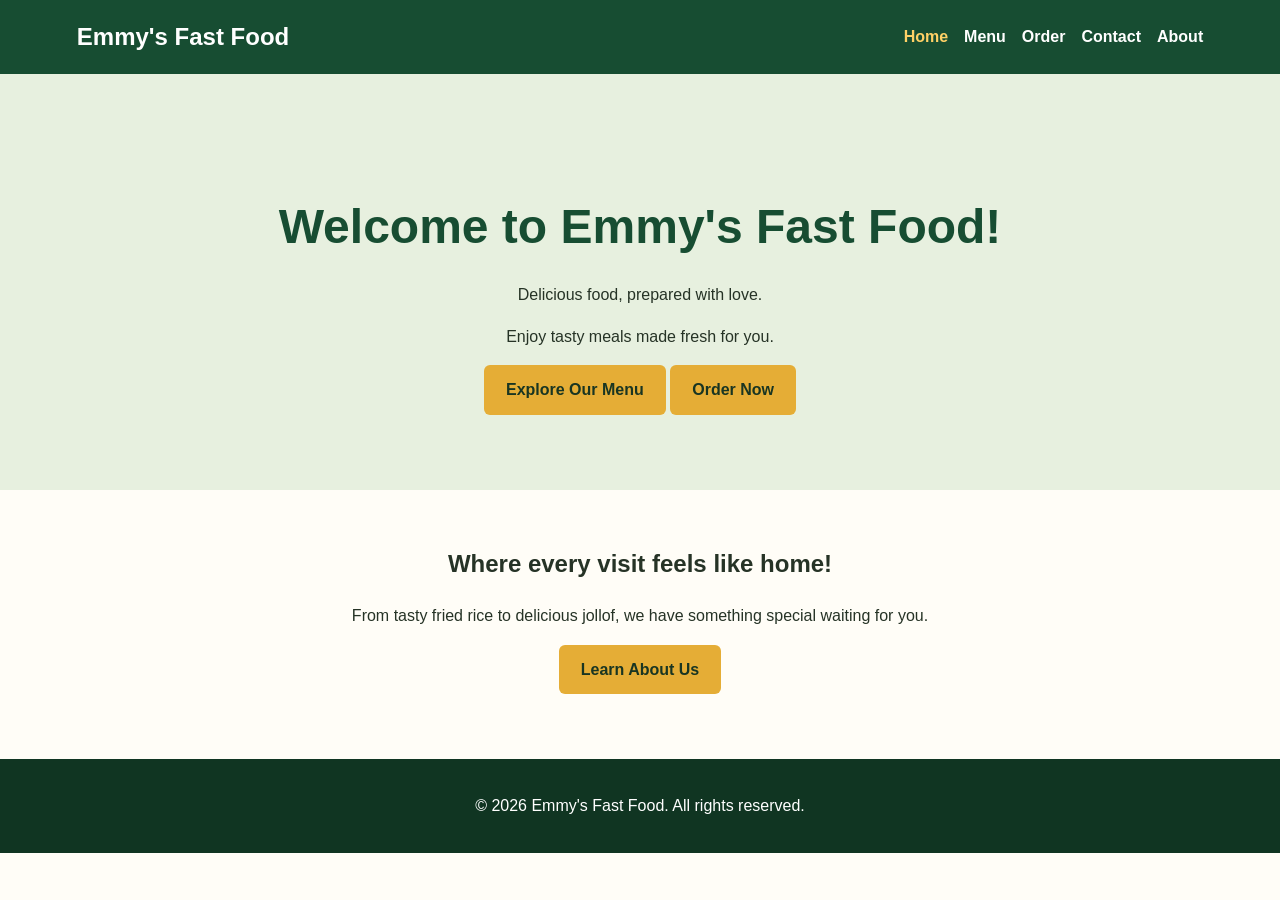
==== index.html @ 54f417cd "Add files via upload" ====
<!DOCTYPE html>
<html lang="en">
<head>
  <meta charset="UTF-8">
  <meta name="viewport" content="width=device-width, initial-scale=1.0">
  <title>Home | Emmy's Fast Food</title>
  <link rel="stylesheet" href="style.css">
</head>
<body>

<header>
  <h2>Emmy's Fast Food</h2>
  <nav>
    <a class="active" href="index.html">Home</a>
    <a href="menu.html">Menu</a>
    <a href="order.html">Order</a>
    <a href="contact.html">Contact</a>
    <a href="about.html">About</a>
  </nav>
</header>

<section class="hero">
  <h1>Welcome to Emmy's Fast Food!</h1>
  <p>Delicious food, prepared with love.</p>
  <p>Enjoy tasty meals made fresh for you.</p>
  <a class="button" href="menu.html">Explore Our Menu</a>
  <a class="button" href="order.html">Order Now</a>
</section>

<main class="container center">
  <h2>Where every visit feels like home!</h2>
  <p>
    From tasty fried rice to delicious jollof,
    we have something special waiting for you.
  </p>
  <a class="button" href="about.html">Learn About Us</a>
</main>

<footer>
  <p>&copy; 2026 Emmy's Fast Food. All rights reserved.</p>
</footer>

</body>
</html>
---- style.css ----
* {
  box-sizing: border-box;
}

body {
  margin: 0;
  font-family: Arial, sans-serif;
  background: #fffdf7;
  color: #263326;
  line-height: 1.6;
}

header {
  background: #174d32;
  color: white;
  padding: 18px 6%;
  display: flex;
  align-items: center;
  justify-content: space-between;
  flex-wrap: wrap;
  gap: 12px;
}

header h2 {
  margin: 0;
}

nav {
  display: flex;
  gap: 16px;
  flex-wrap: wrap;
}

nav a {
  color: white;
  text-decoration: none;
  font-weight: bold;
}

nav a:hover,
nav a.active {
  color: #ffd166;
}

.hero {
  padding: 75px 20px;
  text-align: center;
  background: #e7f0df;
}

.hero h1 {
  font-size: clamp(30px, 5vw, 48px);
  color: #174d32;
  margin-bottom: 10px;
}

.container {
  max-width: 1100px;
  margin: auto;
  padding: 35px 20px;
}

.center {
  text-align: center;
}

.button {
  display: inline-block;
  background: #e5ad36;
  color: #193522;
  padding: 12px 22px;
  border: none;
  border-radius: 6px;
  text-decoration: none;
  font-weight: bold;
  cursor: pointer;
}

.button:hover {
  background: #f3c75e;
}

.foods {
  display: grid;
  grid-template-columns: repeat(auto-fit, minmax(220px, 1fr));
  gap: 22px;
  margin-top: 25px;
}

.food {
  background: white;
  border-radius: 12px;
  overflow: hidden;
  box-shadow: 0 3px 12px #00000015;
  padding-bottom: 18px;
  text-align: center;
}

.food img {
  width: 100%;
  height: 190px;
  object-fit: cover;
}

.food h3 {
  margin-bottom: 4px;
}

.price {
  color: #17633a;
  font-weight: bold;
}

form {
  max-width: 650px;
  margin: auto;
}

label {
  display: block;
  margin-top: 15px;
  font-weight: bold;
}

input,
select,
textarea {
  width: 100%;
  padding: 12px;
  margin-top: 6px;
  border: 1px solid #b8c5b8;
  border-radius: 6px;
  font: inherit;
}

textarea {
  min-height: 100px;
  resize: vertical;
}

.contact-box {
  background: #e7f0df;
  padding: 24px;
  border-radius: 10px;
  margin-bottom: 20px;
}

footer {
  text-align: center;
  background: #103522;
  color: white;
  padding: 18px;
  margin-top: 30px;
}

footer a {
  color: #ffd166;
}

@media (max-width: 600px) {
  header {
    justify-content: center;
    text-align: center;
  }

  nav {
    justify-content: center;
    gap: 12px;
  }

  .hero {
    padding: 45px 18px;
  }
}
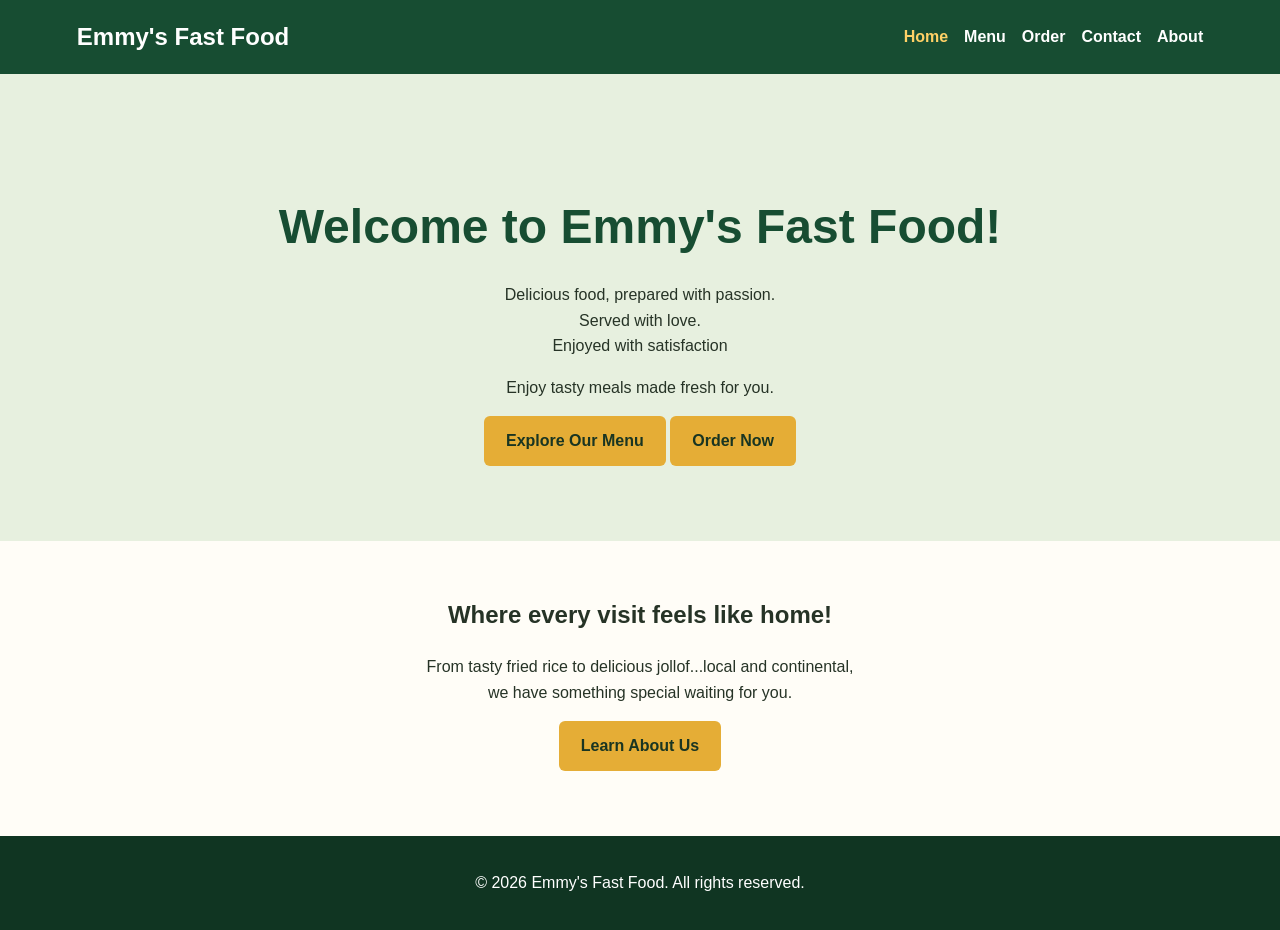
==== commit 4ddd9d81: "Revise content in index.html for clarity and appeal Updated the hero section text to enhance the mes" ====
--- a/index.html
+++ b/index.html
@@ -22,7 +22,7 @@
 
 <section class="hero">
   <h1>Welcome to Emmy's Fast Food!</h1>
-  <p>Delicious food, prepared with love.</p>
+  <p>Delicious food, prepared with passion.<br>Served with love.<br>Enjoyed with satisfaction</p>
   <p>Enjoy tasty meals made fresh for you.</p>
   <a class="button" href="menu.html">Explore Our Menu</a>
   <a class="button" href="order.html">Order Now</a>
@@ -31,7 +31,7 @@
 <main class="container center">
   <h2>Where every visit feels like home!</h2>
   <p>
-    From tasty fried rice to delicious jollof,
+    From tasty fried rice to delicious jollof...local and continental,<br>
     we have something special waiting for you.
   </p>
   <a class="button" href="about.html">Learn About Us</a>
